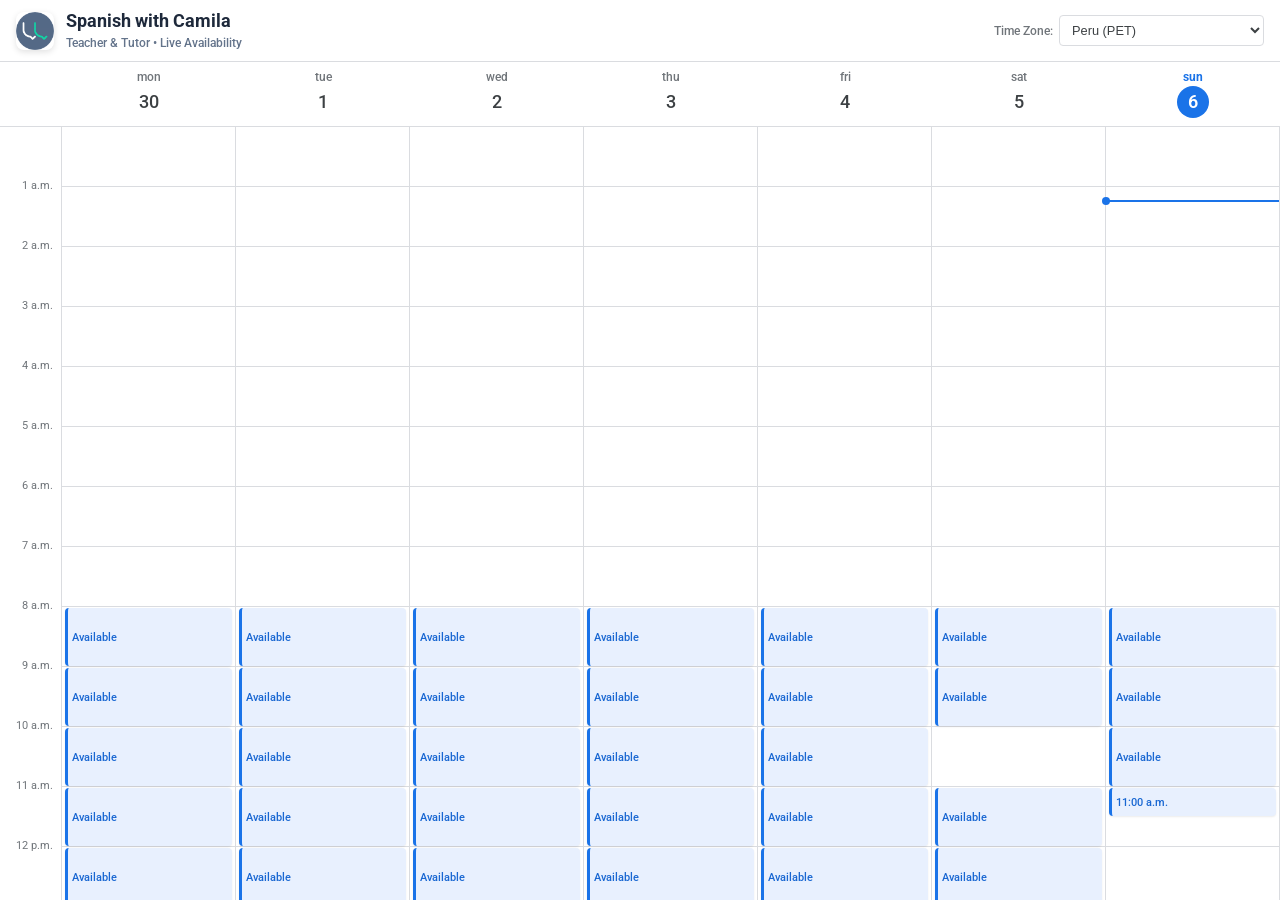
==== camila.html @ 185a04d5 "camila" ====
<!DOCTYPE html>
<html lang="en" data-tz="America/Lima">
<head>
  <meta charset="UTF-8" />
  <meta name="viewport" content="width=device-width, initial-scale=1.0" />
  <title>Spanish Classes with Camila - Availability</title>
  
  <!-- Favicon & App Icons -->
  <link rel="icon" type="image/svg+xml" href="favicon.svg" />
  <link rel="icon" type="image/png" sizes="32x32" href="favicon-32x32.png" />
  <link rel="icon" type="image/png" sizes="16x16" href="favicon-16x16.png" />
  <link rel="apple-touch-icon" sizes="180x180" href="apple-touch-icon.png" />
  <link rel="shortcut icon" href="favicon.ico" />
  
  <!-- Google Fonts & Stylesheet -->
  <link href="https://fonts.googleapis.com/css2?family=Poppins:wght@400;500;600;700&family=Roboto:wght@400;500;700&display=swap" rel="stylesheet">
  <link rel="stylesheet" href="css/styles.css" />

  <style>
    /* Clean standalone styling for Camila */
    .brand-standalone {
      display: flex;
      align-items: center;
      gap: 12px;
    }
    .brand-standalone .brand-icon-img {
      width: 38px;
      height: 38px;
      border-radius: 8px;
      object-fit: cover;
    }
    .brand-standalone .title-area h1 {
      font-size: 1.15rem;
      font-weight: 700;
      color: #1e293b;
      line-height: 1.2;
    }
    .brand-standalone .title-area span {
      font-size: 0.76rem;
      color: #64748b;
      font-weight: 500;
    }
  </style>
</head>
<body>

  <!-- HEADER (Completely standalone, no links to other pages) -->
  <header>
    <div class="brand-standalone">
      <img src="images/icon-badge.png" alt="LetsLerni" class="brand-icon-img" onerror="this.style.display='none'" />
      <div class="title-area">
        <h1>Spanish with Camila</h1>
        <span>Teacher &amp; Tutor &bull; Live Availability</span>
      </div>
    </div>

    <div class="header-right">
      <div class="timezone-control">
        <label for="tz-select">Time Zone:</label>
        <select id="tz-select" class="timezone-select" onchange="changeTimezone(this.value)">
          <option value="America/Lima" selected>Peru (PET)</option>
          <option value="America/Los_Angeles">Washington State (USA - PT)</option>
          <option value="Europe/London">England (BST/GMT)</option>
          <option value="Europe/Rome">Italy (CEST/CET)</option>
        </select>
      </div>

      <div class="top-selection-badge" id="top-selection-badge">
        <span id="selected-count">0 selected</span>
        <button class="btn-top-continue" onclick="openBookingModal()">
          BOOK NOW &rarr;
        </button>
      </div>
    </div>
  </header>

  <!-- WEEK HEADER -->
  <div class="week-header-wrapper" id="week-header-wrapper">
    <div class="week-header" id="week-header"></div>
  </div>

  <!-- SCROLLABLE GRID -->
  <div class="calendar-scroll-area" id="scroll-area">
    <div class="grid-container">
      <div class="time-column" id="time-column"></div>
      <div class="days-grid" id="days-grid"></div>
    </div>
  </div>

  <!-- BOOKING MODAL -->
  <div class="modal-overlay" id="modal-overlay">
    <div class="modal">
      <h3>Book Spanish Classes with Camila</h3>
      
      <div class="slots-summary">
        <strong>Selected Times:</strong>
        <ul id="selected-slots-list" style="padding-left: 18px; margin-top: 4px;"></ul>
      </div>

      <form id="booking-form" onsubmit="event.preventDefault();">
        <div class="form-group">
          <label>Select Subject / Class Focus:</label>
          <div class="checkbox-group">
            <label><input type="checkbox" name="class-option" value="Conversational Spanish" checked> Conversational Spanish</label>
            <label><input type="checkbox" name="class-option" value="AP Spanish / DELE / STAMP Exam Prep"> <strong>AP Spanish / DELE / STAMP Exam Prep</strong></label>
            <label><input type="checkbox" name="class-option" value="Grammar & Writing"> Grammar & Writing</label>
            <label><input type="checkbox" name="class-option" value="Homework / School Support"> Homework / School Support</label>
            <label><input type="checkbox" name="class-option" value="Spanish for Beginners"> Spanish for Beginners</label>
          </div>
        </div>

        <div class="form-group">
          <label for="student-name">Student's Name:</label>
          <input type="text" id="student-name" required placeholder="e.g., Alex Smith" />
        </div>

        <div class="form-group">
          <label for="notes">Additional Notes (Optional):</label>
          <textarea id="notes" rows="2" placeholder="Any specific goals, topics, or requests..."></textarea>
        </div>

        <div class="send-options">
          <button type="button" class="btn-send btn-whatsapp" onclick="sendViaWhatsApp()">
            Send via WhatsApp
          </button>
          <button type="button" class="btn-send btn-gmail" onclick="sendViaGmail()">
            Send via Gmail
          </button>
        </div>

        <button type="button" class="btn-cancel" onclick="closeModal()">Cancel</button>
      </form>
    </div>
  </div>

  <script src="js/camila-calendar.js"></script>
</body>
</html>
---- css/styles.css ----
:root {
  --google-blue: #1a73e8;
  --google-blue-hover: #1557b0;
  --google-bg: #f8f9fa;
  --card-bg: #ffffff;
  --google-border: #dadce0;
  --google-text: #3c4043;
  --google-subtext: #70757a;
  
  /* Available slots */
  --slot-available-bg: #e8f0fe;
  --slot-available-border: #1a73e8;
  --slot-available-text: #1967d2;

  /* Selected slots */
  --slot-selected-bg: #e6f4ea;
  --slot-selected-border: #137333;
  --slot-selected-text: #137333;

  --whatsapp-green: #25d366;
  --whatsapp-hover: #1ebd56;

  --font-family: 'Roboto', -apple-system, BlinkMacSystemFont, "Segoe UI", sans-serif;
}

* {
  box-sizing: border-box;
  margin: 0;
  padding: 0;
}

body {
  font-family: var(--font-family);
  background-color: var(--google-bg);
  color: var(--google-text);
  display: flex;
  flex-direction: column;
  height: 100vh;
  overflow: hidden;
}

/* HEADER */
header {
  background: var(--card-bg);
  border-bottom: 1px solid var(--google-border);
  padding: 10px 16px;
  display: flex;
  align-items: center;
  justify-content: space-between;
  gap: 10px;
  flex-wrap: wrap;
  z-index: 20;
}

.brand {
  display: flex;
  align-items: center;
  gap: 10px;
}

.brand-home-link {
  display: inline-flex;
  align-items: center;
  gap: 5px;
  color: var(--google-subtext);
  text-decoration: none;
  font-size: 0.78rem;
  font-weight: 600;
  padding: 5px 10px;
  border-radius: 6px;
  border: 1px solid var(--google-border);
  background: white;
  transition: all 0.2s ease;
  margin-right: 4px;
}

.brand-home-link:hover {
  color: var(--google-blue);
  border-color: var(--google-blue);
  background: #e8f0fe;
}

.brand-icon {
  width: 32px;
  height: 32px;
  background: var(--google-blue);
  color: white;
  border-radius: 8px;
  display: flex;
  align-items: center;
  justify-content: center;
  font-weight: bold;
  font-size: 1rem;
}

.brand-icon-img {
  width: 34px;
  height: 34px;
  border-radius: 50%;
  display: block;
  object-fit: cover;
  box-shadow: 0 2px 6px rgba(0,0,0,0.12);
  flex-shrink: 0;
}

.title-area h1 {
  font-size: 1rem;
  font-weight: 500;
  color: var(--google-text);
}

.header-right {
  display: flex;
  align-items: center;
  gap: 12px;
  flex-wrap: wrap;
}

/* LANGUAGE SWITCHER */
.lang-switch {
  display: flex;
  align-items: center;
  gap: 6px;
  background: var(--google-bg);
  padding: 4px 10px;
  border: 1px solid var(--google-border);
  border-radius: 20px;
  font-size: 0.78rem;
  font-weight: 500;
}

.lang-link {
  color: var(--google-subtext);
  text-decoration: none;
  display: flex;
  align-items: center;
  gap: 4px;
  padding: 2px 6px;
  border-radius: 12px;
  transition: all 0.2s ease;
}

.lang-link:hover {
  color: var(--google-blue);
  background: #e8f0fe;
}

.lang-link.active {
  color: var(--google-blue);
  font-weight: 700;
  background: #e8f0fe;
}

.lang-divider {
  color: var(--google-border);
}

/* TIMEZONE */
.timezone-control {
  display: flex;
  align-items: center;
  gap: 6px;
}

.timezone-control label {
  font-size: 0.75rem;
  color: var(--google-subtext);
  font-weight: 500;
}

.timezone-select {
  padding: 6px 8px;
  border: 1px solid var(--google-border);
  border-radius: 4px;
  background: white;
  color: var(--google-text);
  font-size: 0.8rem;
  outline: none;
  cursor: pointer;
}

/* ACTION BADGE */
.top-selection-badge {
  display: none;
  align-items: center;
  gap: 8px;
  background: #e6f4ea;
  border: 1px solid #ceead6;
  padding: 4px 6px 4px 12px;
  border-radius: 24px;
  box-shadow: 0 2px 6px rgba(0,0,0,0.1);
}

.top-selection-badge span {
  font-size: 0.82rem;
  font-weight: 700;
  color: #137333;
  white-space: nowrap;
}

.btn-top-continue {
  background: linear-gradient(135deg, #1e8e3e, #137333);
  color: white;
  border: none;
  padding: 8px 18px;
  border-radius: 20px;
  font-size: 0.85rem;
  font-weight: 700;
  letter-spacing: 0.3px;
  cursor: pointer;
  box-shadow: 0 3px 8px rgba(19, 115, 51, 0.35);
  transition: all 0.2s ease-in-out;
  animation: pulse-glow 2s infinite;
  display: flex;
  align-items: center;
  gap: 6px;
}

.btn-top-continue:hover {
  background: linear-gradient(135deg, #1b8037, #0d5c27);
  transform: translateY(-1px);
  box-shadow: 0 4px 12px rgba(19, 115, 51, 0.45);
}

@keyframes pulse-glow {
  0% {
    box-shadow: 0 0 0 0 rgba(30, 142, 62, 0.6);
  }
  70% {
    box-shadow: 0 0 0 8px rgba(30, 142, 62, 0);
  }
  100% {
    box-shadow: 0 0 0 0 rgba(30, 142, 62, 0);
  }
}

/* FIXED WEEK HEADER */
.week-header-wrapper {
  display: flex;
  background: var(--card-bg);
  border-bottom: 1px solid var(--google-border);
  padding-left: 62px;
  overflow-x: hidden;
}

.week-header {
  display: grid;
  grid-template-columns: repeat(7, minmax(75px, 1fr));
  width: 100%;
  min-width: 525px;
  padding: 8px 0;
}

.day-col-header {
  display: flex;
  flex-direction: column;
  align-items: center;
  gap: 2px;
}

.day-name {
  font-size: 0.75rem;
  color: var(--google-subtext);
  text-transform: lowercase;
  font-weight: 500;
}

.day-number {
  font-size: 1.1rem;
  font-weight: 500;
  width: 32px;
  height: 32px;
  display: flex;
  align-items: center;
  justify-content: center;
  border-radius: 50%;
  color: var(--google-text);
}

.day-col-header.is-today .day-name {
  color: var(--google-blue);
  font-weight: 700;
}

.day-col-header.is-today .day-number {
  background-color: var(--google-blue);
  color: white;
  font-weight: 600;
}

/* SCROLLABLE GRID AREA */
.calendar-scroll-area {
  flex: 1;
  overflow-y: auto;
  overflow-x: auto;
  position: relative;
  background: var(--card-bg);
}

.grid-container {
  display: flex;
  min-width: 587px;
  position: relative;
  padding-bottom: 80px;
}

/* TIME COLUMN (STICKY) */
.time-column {
  width: 62px;
  flex-shrink: 0;
  display: flex;
  flex-direction: column;
  background: var(--card-bg);
  position: sticky;
  left: 0;
  z-index: 15;
  border-right: 1px solid var(--google-border);
}

.time-slot-label {
  height: 60px;
  font-size: 0.7rem;
  color: var(--google-subtext);
  text-align: right;
  padding-right: 8px;
  transform: translateY(-8px);
  background: var(--card-bg);
  white-space: nowrap;
}

/* DAYS GRID */
.days-grid {
  display: grid;
  grid-template-columns: repeat(7, minmax(75px, 1fr));
  flex: 1;
}

.day-column {
  border-right: 1px solid var(--google-border);
  position: relative;
}

.hour-cell {
  height: 60px;
  border-bottom: 1px solid var(--google-border);
}

/* CURRENT TIME LINE */
.current-time-line {
  position: absolute;
  left: 0;
  right: 0;
  height: 2px;
  background-color: var(--google-blue);
  z-index: 10;
  display: flex;
  align-items: center;
}

.current-time-line::before {
  content: '';
  width: 8px;
  height: 8px;
  background-color: var(--google-blue);
  border-radius: 50%;
  position: absolute;
  left: -4px;
}

/* EVENT CHIPS */
.event-chip {
  position: absolute;
  left: 3px;
  right: 3px;
  border-radius: 4px;
  padding: 2px 4px;
  font-size: 0.68rem;
  font-weight: 500;
  overflow: hidden;
  text-overflow: ellipsis;
  white-space: nowrap;
  box-shadow: 0 1px 2px rgba(0,0,0,0.08);
  z-index: 5;
  user-select: none;
  background-color: var(--slot-available-bg);
  border-left: 3px solid var(--slot-available-border);
  color: var(--slot-available-text);
  cursor: pointer;
  display: flex;
  align-items: center;
}

.event-chip.selected {
  background-color: var(--slot-selected-bg) !important;
  border-left: 3px solid var(--slot-selected-border) !important;
  color: var(--slot-selected-text) !important;
  font-weight: 700;
}

/* MODAL */
.modal-overlay {
  position: fixed;
  top: 0; left: 0; right: 0; bottom: 0;
  background: rgba(32, 33, 36, 0.4);
  display: none;
  align-items: center;
  justify-content: center;
  z-index: 100;
  padding: 16px;
}

.modal {
  background: white;
  border-radius: 12px;
  width: 100%;
  max-width: 440px;
  padding: 24px;
  box-shadow: 0 4px 16px rgba(0,0,0,0.2);
  max-height: 90vh;
  overflow-y: auto;
}

.modal h3 {
  font-size: 1.15rem;
  color: var(--google-text);
  margin-bottom: 8px;
}

.slots-summary {
  background: #f1f3f4;
  padding: 10px;
  border-radius: 6px;
  font-size: 0.85rem;
  color: var(--google-text);
  margin-bottom: 16px;
  max-height: 100px;
  overflow-y: auto;
}

.form-group {
  margin-bottom: 14px;
}

.form-group label {
  display: block;
  font-size: 0.8rem;
  font-weight: 600;
  margin-bottom: 6px;
  color: var(--google-text);
}

.checkbox-group {
  display: flex;
  flex-direction: column;
  gap: 6px;
  font-size: 0.85rem;
}

.checkbox-group label {
  display: flex;
  align-items: center;
  gap: 8px;
  font-weight: normal;
  cursor: pointer;
}

.form-group input[type="text"], .form-group textarea {
  width: 100%;
  padding: 8px 10px;
  border: 1px solid var(--google-border);
  border-radius: 4px;
  font-size: 0.9rem;
  font-family: inherit;
}

.send-options {
  display: flex;
  flex-direction: column;
  gap: 10px;
  margin-top: 18px;
}

.btn-send {
  width: 100%;
  padding: 10px 16px;
  border-radius: 6px;
  border: none;
  font-size: 0.9rem;
  font-weight: 600;
  cursor: pointer;
  display: flex;
  align-items: center;
  justify-content: center;
  gap: 8px;
}

.btn-whatsapp {
  background-color: var(--whatsapp-green);
  color: white;
}

.btn-whatsapp:hover {
  background-color: var(--whatsapp-hover);
}

.btn-gmail {
  background-color: #ea4335;
  color: white;
}

.btn-gmail:hover {
  background-color: #d93025;
}

.btn-cancel {
  background: transparent;
  border: none;
  color: var(--google-subtext);
  font-size: 0.85rem;
  cursor: pointer;
  margin-top: 10px;
  width: 100%;
  text-align: center;
}
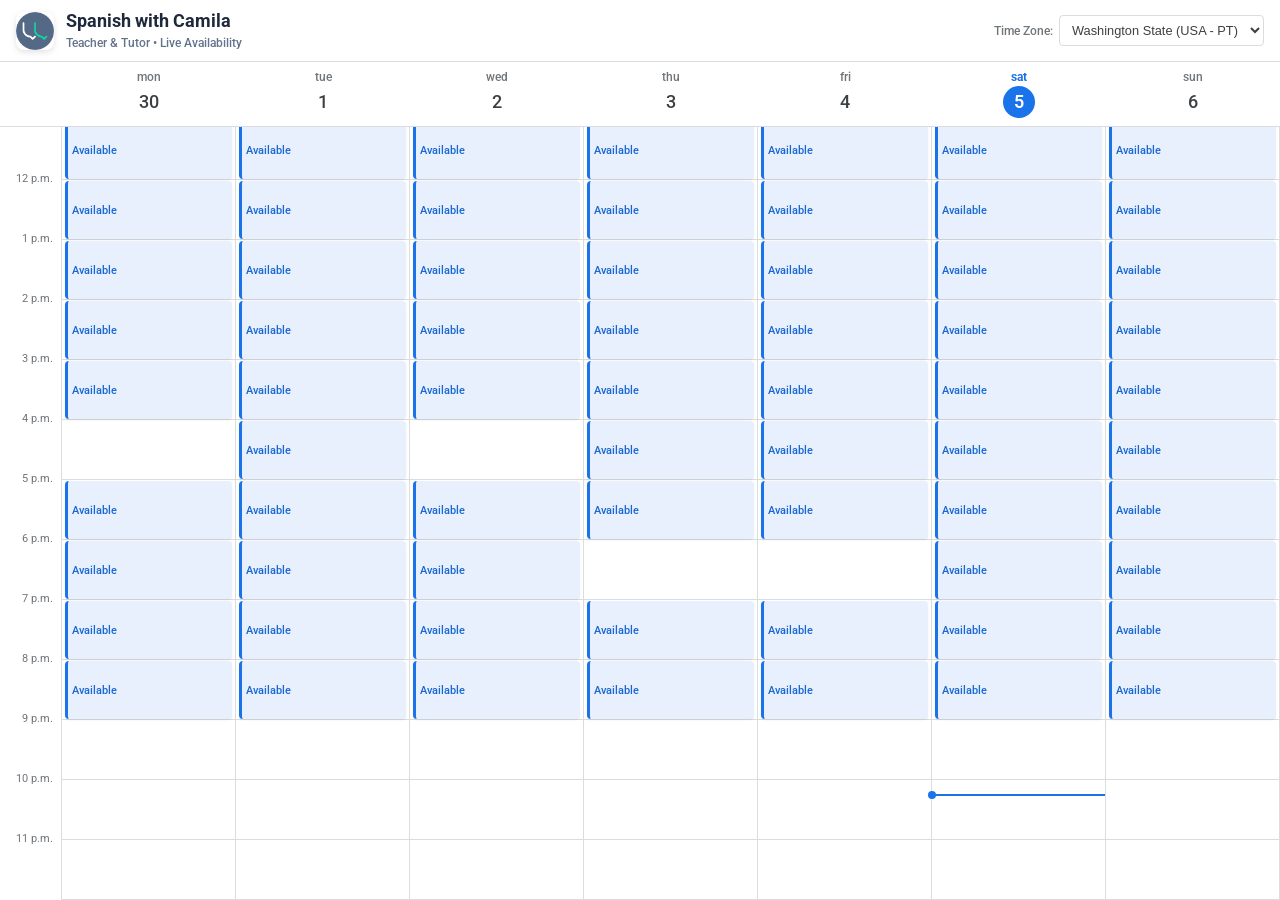
==== commit 6d7c2939: "wa default" ====
--- a/camila.html
+++ b/camila.html
@@ -1,5 +1,5 @@
 <!DOCTYPE html>
-<html lang="en" data-tz="America/Lima">
+<html lang="en" data-tz="America/Los_Angeles">
 <head>
   <meta charset="UTF-8" />
   <meta name="viewport" content="width=device-width, initial-scale=1.0" />
@@ -58,8 +58,8 @@
       <div class="timezone-control">
         <label for="tz-select">Time Zone:</label>
         <select id="tz-select" class="timezone-select" onchange="changeTimezone(this.value)">
-          <option value="America/Lima" selected>Peru (PET)</option>
-          <option value="America/Los_Angeles">Washington State (USA - PT)</option>
+          <option value="America/Los_Angeles" selected>Washington State (USA - PT)</option>
+          <option value="America/Lima">Peru (PET)</option>
           <option value="Europe/London">England (BST/GMT)</option>
           <option value="Europe/Rome">Italy (CEST/CET)</option>
         </select>
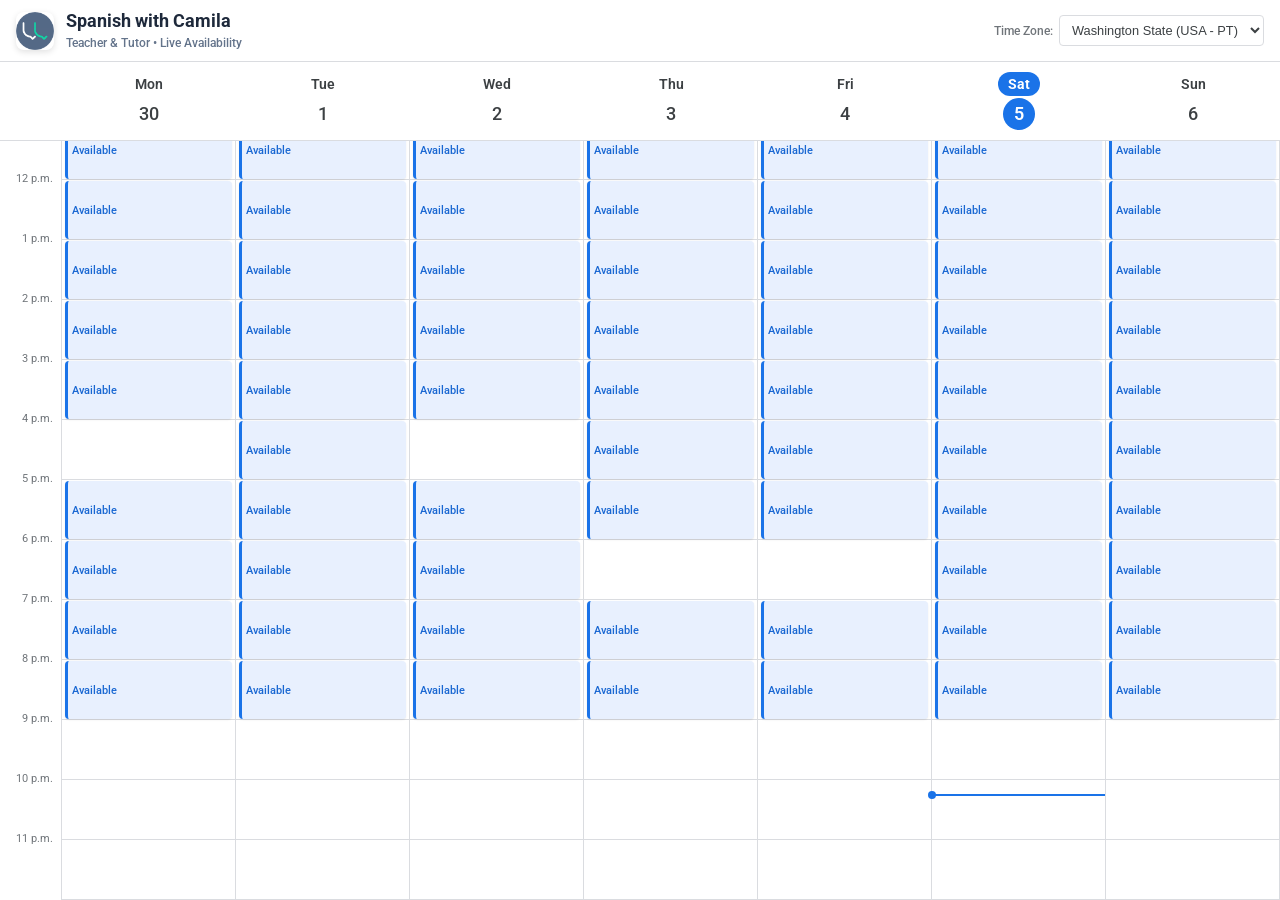
==== commit b16101d7: "calendar and photo" ====
--- a/camila.html
+++ b/camila.html
@@ -6,11 +6,11 @@
   <title>Spanish Classes with Camila - Availability</title>
   
   <!-- Favicon & App Icons -->
-  <link rel="icon" type="image/svg+xml" href="favicon.svg" />
-  <link rel="icon" type="image/png" sizes="32x32" href="favicon-32x32.png" />
-  <link rel="icon" type="image/png" sizes="16x16" href="favicon-16x16.png" />
-  <link rel="apple-touch-icon" sizes="180x180" href="apple-touch-icon.png" />
-  <link rel="shortcut icon" href="favicon.ico" />
+  <link rel="icon" type="image/svg+xml" href="images/favicon.svg" />
+  <link rel="icon" type="image/png" sizes="32x32" href="images/favicon-32x32.png" />
+  <link rel="icon" type="image/png" sizes="16x16" href="images/favicon-16x16.png" />
+  <link rel="apple-touch-icon" sizes="180x180" href="images/apple-touch-icon.png" />
+  <link rel="shortcut icon" href="images/favicon.ico" />
   
   <!-- Google Fonts & Stylesheet -->
   <link href="https://fonts.googleapis.com/css2?family=Poppins:wght@400;500;600;700&family=Roboto:wght@400;500;700&display=swap" rel="stylesheet">
--- a/css/styles.css
+++ b/css/styles.css
@@ -248,21 +248,23 @@
   grid-template-columns: repeat(7, minmax(75px, 1fr));
   width: 100%;
   min-width: 525px;
-  padding: 8px 0;
+  padding: 10px 0;
 }
 
 .day-col-header {
   display: flex;
   flex-direction: column;
   align-items: center;
+  justify-content: center;
   gap: 2px;
 }
 
 .day-name {
-  font-size: 0.75rem;
-  color: var(--google-subtext);
-  text-transform: lowercase;
-  font-weight: 500;
+  font-size: 0.85rem;
+  color: var(--google-text);
+  font-weight: 600;
+  padding: 4px 10px;
+  border-radius: 16px;
 }
 
 .day-number {
@@ -278,7 +280,8 @@
 }
 
 .day-col-header.is-today .day-name {
-  color: var(--google-blue);
+  background-color: var(--google-blue);
+  color: white;
   font-weight: 700;
 }
 
